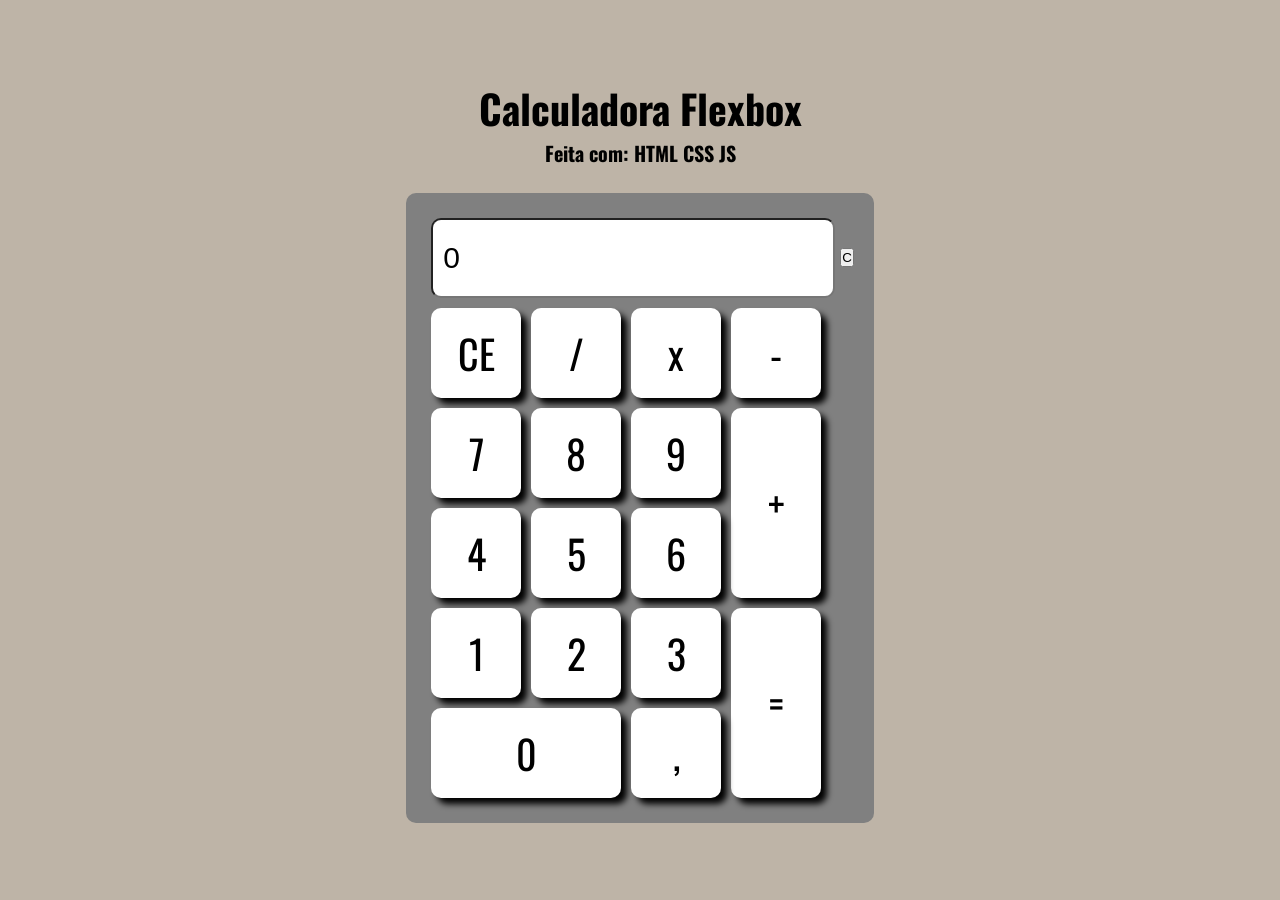
==== index.html @ a7077a08 "!" ====
<!DOCTYPE html>
<html lang="pt-br">

<head>
    <meta charset="UTF-8">
    <meta name="viewport" content="width=device-width, initial-scale=1.0">
    <title>Calculadora</title>
    <link rel="preconnect" href="https://fonts.googleapis.com">
    <link rel="preconnect" href="https://fonts.gstatic.com" crossorigin>
    <link href="https://fonts.googleapis.com/css2?family=Oswald:wght@200..700&display=swap" rel="stylesheet">
</head>
<style>
    * {
        margin: 0;
        padding: 0;
        box-sizing: border-box;

    }

    body {
        display: flex;
        justify-content: center;
        align-items: center;
        flex-direction: column;
        margin: auto;
        background-color: rgb(190, 180, 167);
        font-family: 'Oswald', sans-serif;
        height: 100vh;
    }

    .calculadora {
        width: auto;
        height: auto;
        background-color: grey;
        border-radius: 10px;
        padding: 20px;
        margin: auto;

    }

    .teclado {
        display: grid;
        grid-template-columns: repeat(4, 100px);
        grid-template-rows: repeat(5, 100px);
    }

    .btnBig {
        box-shadow: 6px 6px 6px black;
        font-size: 40px;
        grid-row: span 2;
        background-color: rgb(255, 255, 255);
        margin: 5px;
        display: flex;
        justify-content: center;
        align-items: center;
        border-radius: 10px;

    }

    .btnSmall {
        box-shadow: 6px 6px 6px black;
        font-size: 40px;
        background-color: rgb(255, 255, 255);
        margin: 5px;
        display: flex;
        justify-content: center;
        align-items: center;
        border-radius: 10px;
    }

    .btnBigrow {
        box-shadow: 6px 6px 6px black;
        font-size: 40px;
        grid-column: span 2;
        background-color: rgb(255, 255, 255);
        margin: 5px;
        display: flex;
        justify-content: center;
        align-items: center;
        border-radius: 10px;
    }

    .visor {
        display: flex;
        justify-content: center;
        align-items: center;


    }

    .visor>input {
        padding: 10px;
        font-size: 30px;
        background-color: white;
        width: 100%;
        margin: 5px;
        height: 80px;
        border-radius: 10px;
    }

    .container {
        display: flex;
        justify-content: center;
        align-items: center;

    }

    h1 {
        font-size: 40px;
    }

    h2 {
        font-size: 20px;
        margin-bottom: 25px;
    }
</style>

<body>
    <h1>Calculadora Flexbox</h1>
    <h2>Feita com: HTML CSS JS</h2>
    <div class="container">
        <div class="calculadora">
            <div class="visor">
                <input type="text" name="" id="visor">
                <button onclick="Sendnumber('C')">C</button>
            </div>

            <div class="teclado">
                <div class="btnSmall" onclick="Sendnumber('CE')">CE</div>
                <div class="btnSmall" onclick="Sendnumber('/')">/</div>
                <div class="btnSmall" onclick="Sendnumber('x')">x</div>
                <div class="btnSmall" onclick="Sendnumber('-')">-</div>
                <div class="btnSmall" onclick="Sendnumber('7')">7</div>
                <div class="btnSmall" onclick="Sendnumber('8')">8</div>
                <div class="btnSmall" onclick="Sendnumber('9')">9</div>

                <div class="btnBig" onclick="Sendnumber('+')">+</div>
                <div class="btnSmall" onclick="Sendnumber('4')">4</div>
                <div class="btnSmall" onclick="Sendnumber('5')">5</div>
                <div class="btnSmall" onclick="Sendnumber('6')">6</div>
                <div class="btnSmall" onclick="Sendnumber('1')">1</div>
                <div class="btnSmall" onclick="Sendnumber('2')">2</div>
                <div class="btnSmall" onclick="Sendnumber('3')">3</div>
                <div class="btnBig" onclick="Sendnumber('=')">=</div>
                <div class="btnBigrow" onclick="Sendnumber('0')">0</div>
                <div class="btnSmall" onclick="Sendnumber(',')">,</div>
            </div>
        </div>
    </div>

    <script>
        let value1;
        let value2;
        let displayValue = '0';
        let aguardandoSegundo;
        let Operador = null;


        const display = document.getElementById('visor');
        function Sendnumber(x) {
            console.log(x)
        }

        function UpdateDisplay() {
            display.value = displayValue;
        }

        function AdicionarNumero(numero) {
            if (aguardandoSegundo) {
                displayValue = '';
                aguardandoSegundo = false;
            }

            if (displayValue === '0' && numero === 0) return;

            if (displayValue === '0' && numero !== '.') {
                displayValue = numero.toString();
            } else {
                displayValue += numero.toString();
            }

            UpdateDisplay();
        }

        function AdicionarDecimal() {
            if (aguardandoSegundo) {
                displayValue = '0';
                aguardandoSegundo = false;
            }
            if (!displayValue.includes('.')) {
                displayValue += '.';
            }
            UpdateDisplay();
        }

        function Limpar() {
            displayValue = '0';
            value1 = null;
            Operador = null;
            aguardandoSegundo = false;

            UpdateDisplay();
        }

        function apagar() {
            if (aguardandoSegundo) return;
            if (displayValue.length > 1) {
                displayValue = displayValue.slice(0, -1);
            } else {
                displayValue = '0';
            }
            UpdateDisplay();
        }

        function Calcular() {
            if (Operador === null || value1 === null) return;
            const Segundo = parseFloat(displayValue);
            let Resultado;

            switch (Operador) {
                case '+':
                    Resultado = value1 + Segundo;
                    break;
                case '-':
                    Resultado = value1 - Segundo;
                    break;
                case 'x':
                    Resultado = value1 * Segundo;
                    break;
                case '/':
                    if (Segundo === 0) {
                        alert('Erro: Divisão por zero!');
                        Limpar();
                        return;
                    }
                    Resultado = value1 / Segundo;
                    break;
                default:
                    return;
            }

            parseFloat(Resultado.toFixed(8));

            displayValue = Resultado.toString();
            value1 = Resultado;
            Operador = null;
            aguardandoSegundo = true;
            UpdateDisplay();
        }

        function SetOperador(op) {
            if (Operador !== null && !aguardandoSegundo) {
                calcular();
            }
            value1 = parseFloat(displayValue);
            Operador = op;
            aguardandoSegundo = true;
        }

        function Sendnumber(x) {
            console.log("Botão pressionado:", x);

            // Verifica se é número (0-9)
            if (x >= '0' && x <= '9') {
                AdicionarNumero(x);
            }
            // Verifica se é vírgula/ponto decimal
            else if (x === ',' || x === '.') {
                AdicionarDecimal();
            }
            // Verifica se é operador
            else if (x === '+' || x === '-' || x === 'x' || x === '/') {
                SetOperador(x);
            }
            // Verifica se é igual
            else if (x === '=') {
                Calcular();
            }
            // Verifica se é limpar (C)
            else if (x === 'C') {
                Limpar();
            }
            // Verifica se é limpar entrada (CE - também usa LimparTudo)
            else if (x === 'CE') {
                Limpar();
            }
            // Verifica se é para apagar último caractere
            else if (x === '⌫') {
                Apagar();
            }
        }
        // Inicializar display
        UpdateDisplay();
    </script>
</body>

</html>
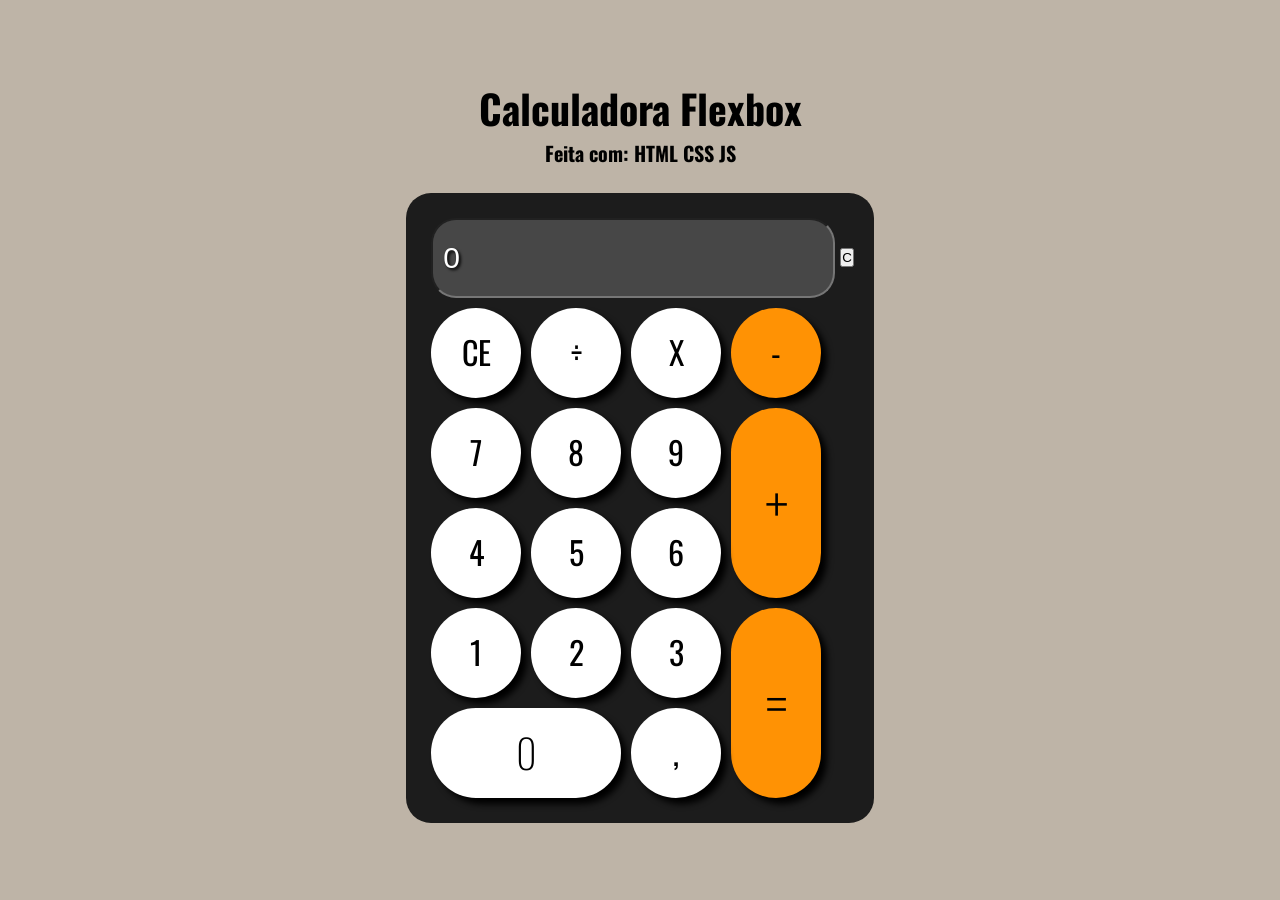
==== commit ab3b7d28: "fixed" ====
--- a/index.html
+++ b/index.html
@@ -8,112 +8,9 @@
     <link rel="preconnect" href="https://fonts.googleapis.com">
     <link rel="preconnect" href="https://fonts.gstatic.com" crossorigin>
     <link href="https://fonts.googleapis.com/css2?family=Oswald:wght@200..700&display=swap" rel="stylesheet">
+    <link rel="stylesheet" href="CSS/style.css">
 </head>
-<style>
-    * {
-        margin: 0;
-        padding: 0;
-        box-sizing: border-box;
 
-    }
-
-    body {
-        display: flex;
-        justify-content: center;
-        align-items: center;
-        flex-direction: column;
-        margin: auto;
-        background-color: rgb(190, 180, 167);
-        font-family: 'Oswald', sans-serif;
-        height: 100vh;
-    }
-
-    .calculadora {
-        width: auto;
-        height: auto;
-        background-color: grey;
-        border-radius: 10px;
-        padding: 20px;
-        margin: auto;
-
-    }
-
-    .teclado {
-        display: grid;
-        grid-template-columns: repeat(4, 100px);
-        grid-template-rows: repeat(5, 100px);
-    }
-
-    .btnBig {
-        box-shadow: 6px 6px 6px black;
-        font-size: 40px;
-        grid-row: span 2;
-        background-color: rgb(255, 255, 255);
-        margin: 5px;
-        display: flex;
-        justify-content: center;
-        align-items: center;
-        border-radius: 10px;
-
-    }
-
-    .btnSmall {
-        box-shadow: 6px 6px 6px black;
-        font-size: 40px;
-        background-color: rgb(255, 255, 255);
-        margin: 5px;
-        display: flex;
-        justify-content: center;
-        align-items: center;
-        border-radius: 10px;
-    }
-
-    .btnBigrow {
-        box-shadow: 6px 6px 6px black;
-        font-size: 40px;
-        grid-column: span 2;
-        background-color: rgb(255, 255, 255);
-        margin: 5px;
-        display: flex;
-        justify-content: center;
-        align-items: center;
-        border-radius: 10px;
-    }
-
-    .visor {
-        display: flex;
-        justify-content: center;
-        align-items: center;
-
-
-    }
-
-    .visor>input {
-        padding: 10px;
-        font-size: 30px;
-        background-color: white;
-        width: 100%;
-        margin: 5px;
-        height: 80px;
-        border-radius: 10px;
-    }
-
-    .container {
-        display: flex;
-        justify-content: center;
-        align-items: center;
-
-    }
-
-    h1 {
-        font-size: 40px;
-    }
-
-    h2 {
-        font-size: 20px;
-        margin-bottom: 25px;
-    }
-</style>
 
 <body>
     <h1>Calculadora Flexbox</h1>
@@ -127,9 +24,9 @@
 
             <div class="teclado">
                 <div class="btnSmall" onclick="Sendnumber('CE')">CE</div>
-                <div class="btnSmall" onclick="Sendnumber('/')">/</div>
-                <div class="btnSmall" onclick="Sendnumber('x')">x</div>
-                <div class="btnSmall" onclick="Sendnumber('-')">-</div>
+                <div class="btnSmall" onclick="Sendnumber('/')">÷</div>
+                <div class="btnSmall" onclick="Sendnumber('x')">X</div>
+                <div class="btnSmall" onclick="Sendnumber('-')" style="background-color: #FF9204;">-</div>
                 <div class="btnSmall" onclick="Sendnumber('7')">7</div>
                 <div class="btnSmall" onclick="Sendnumber('8')">8</div>
                 <div class="btnSmall" onclick="Sendnumber('9')">9</div>
@@ -148,149 +45,7 @@
         </div>
     </div>
 
-    <script>
-        let value1;
-        let value2;
-        let displayValue = '0';
-        let aguardandoSegundo;
-        let Operador = null;
-
-
-        const display = document.getElementById('visor');
-        function Sendnumber(x) {
-            console.log(x)
-        }
-
-        function UpdateDisplay() {
-            display.value = displayValue;
-        }
-
-        function AdicionarNumero(numero) {
-            if (aguardandoSegundo) {
-                displayValue = '';
-                aguardandoSegundo = false;
-            }
-
-            if (displayValue === '0' && numero === 0) return;
-
-            if (displayValue === '0' && numero !== '.') {
-                displayValue = numero.toString();
-            } else {
-                displayValue += numero.toString();
-            }
-
-            UpdateDisplay();
-        }
-
-        function AdicionarDecimal() {
-            if (aguardandoSegundo) {
-                displayValue = '0';
-                aguardandoSegundo = false;
-            }
-            if (!displayValue.includes('.')) {
-                displayValue += '.';
-            }
-            UpdateDisplay();
-        }
-
-        function Limpar() {
-            displayValue = '0';
-            value1 = null;
-            Operador = null;
-            aguardandoSegundo = false;
-
-            UpdateDisplay();
-        }
-
-        function apagar() {
-            if (aguardandoSegundo) return;
-            if (displayValue.length > 1) {
-                displayValue = displayValue.slice(0, -1);
-            } else {
-                displayValue = '0';
-            }
-            UpdateDisplay();
-        }
-
-        function Calcular() {
-            if (Operador === null || value1 === null) return;
-            const Segundo = parseFloat(displayValue);
-            let Resultado;
-
-            switch (Operador) {
-                case '+':
-                    Resultado = value1 + Segundo;
-                    break;
-                case '-':
-                    Resultado = value1 - Segundo;
-                    break;
-                case 'x':
-                    Resultado = value1 * Segundo;
-                    break;
-                case '/':
-                    if (Segundo === 0) {
-                        alert('Erro: Divisão por zero!');
-                        Limpar();
-                        return;
-                    }
-                    Resultado = value1 / Segundo;
-                    break;
-                default:
-                    return;
-            }
-
-            parseFloat(Resultado.toFixed(8));
-
-            displayValue = Resultado.toString();
-            value1 = Resultado;
-            Operador = null;
-            aguardandoSegundo = true;
-            UpdateDisplay();
-        }
-
-        function SetOperador(op) {
-            if (Operador !== null && !aguardandoSegundo) {
-                calcular();
-            }
-            value1 = parseFloat(displayValue);
-            Operador = op;
-            aguardandoSegundo = true;
-        }
-
-        function Sendnumber(x) {
-            console.log("Botão pressionado:", x);
-
-            // Verifica se é número (0-9)
-            if (x >= '0' && x <= '9') {
-                AdicionarNumero(x);
-            }
-            // Verifica se é vírgula/ponto decimal
-            else if (x === ',' || x === '.') {
-                AdicionarDecimal();
-            }
-            // Verifica se é operador
-            else if (x === '+' || x === '-' || x === 'x' || x === '/') {
-                SetOperador(x);
-            }
-            // Verifica se é igual
-            else if (x === '=') {
-                Calcular();
-            }
-            // Verifica se é limpar (C)
-            else if (x === 'C') {
-                Limpar();
-            }
-            // Verifica se é limpar entrada (CE - também usa LimparTudo)
-            else if (x === 'CE') {
-                Limpar();
-            }
-            // Verifica se é para apagar último caractere
-            else if (x === '⌫') {
-                Apagar();
-            }
-        }
-        // Inicializar display
-        UpdateDisplay();
+    <script src="JS/script.js">
     </script>
 </body>
 
--- a/CSS/style.css
+++ b/CSS/style.css
@@ -0,0 +1,117 @@
+ * {
+        margin: 0;
+        padding: 0;
+        box-sizing: border-box;
+
+    }
+
+    body {
+        display: flex;
+        justify-content: center;
+        align-items: center;
+        flex-direction: column;
+        margin: auto;
+        background-color: rgb(190, 180, 167);
+        font-family: 'Oswald', sans-serif;
+        font-weight: 200;
+        font-size: 4rem;
+        height: 100vh;
+        width: 100vw;
+    }
+    
+    .calculadora {
+        width: auto;
+        height: auto;
+        background-color: #1C1C1C;
+        border-radius: 25px;
+        padding: 20px;
+        margin: auto;
+        
+    }
+    
+    .teclado {
+        display: grid;
+        grid-template-columns: repeat(4, 100px);
+        grid-template-rows: repeat(5, 100px);
+    }
+
+    .btnBig {
+        box-shadow: 6px 6px 6px black;
+    
+        grid-row: span 2;
+        background-color: #FF9204;
+        margin: 5px;
+        display: flex;
+        justify-content: center;
+        align-items: center;
+        border-radius: 100px;
+        line-height: 1;
+        padding-bottom: 2px;
+        
+    }
+
+    .btnSmall {
+        box-shadow: 6px 6px 6px black;
+        font-size: 2rem;
+        background-color: rgb(255, 255, 255);
+        margin: 5px;
+        display: flex;
+        flex-direction: row;
+        justify-content: center;
+        align-items: center;
+        border-radius: 100px;
+        line-height: 1;
+        padding-bottom: 2px;
+        font-weight: 400;
+        
+    }
+
+
+    .btnBigrow {
+        box-shadow: 6px 6px 6px black;
+        font-size: 40px;
+        grid-column: span 2;
+        background-color: rgb(255, 255, 255);
+        margin: 5px;
+        display: flex;
+        justify-content: center;
+        align-items: center;
+        border-radius: 100px;
+        padding-bottom: 2px;
+    }
+
+    .visor {
+        display: flex;
+        justify-content: center;
+        align-items: center;
+
+
+    }
+
+    .visor>input {
+        padding: 10px;
+        font-size: 30px;
+        background-color: rgb(71, 71, 71);
+        width: 100%;
+        margin: 5px;
+        height: 80px;
+        border-radius: 25px;
+        color: white;
+        text-shadow: 2px 2px 3px #000;
+    }
+
+    .container {
+        display: flex;
+        justify-content: center;
+        align-items: center;
+
+    }
+
+    h1 {
+        font-size: 40px;
+    }
+
+    h2 {
+        font-size: 20px;
+        margin-bottom: 25px;
+    }
